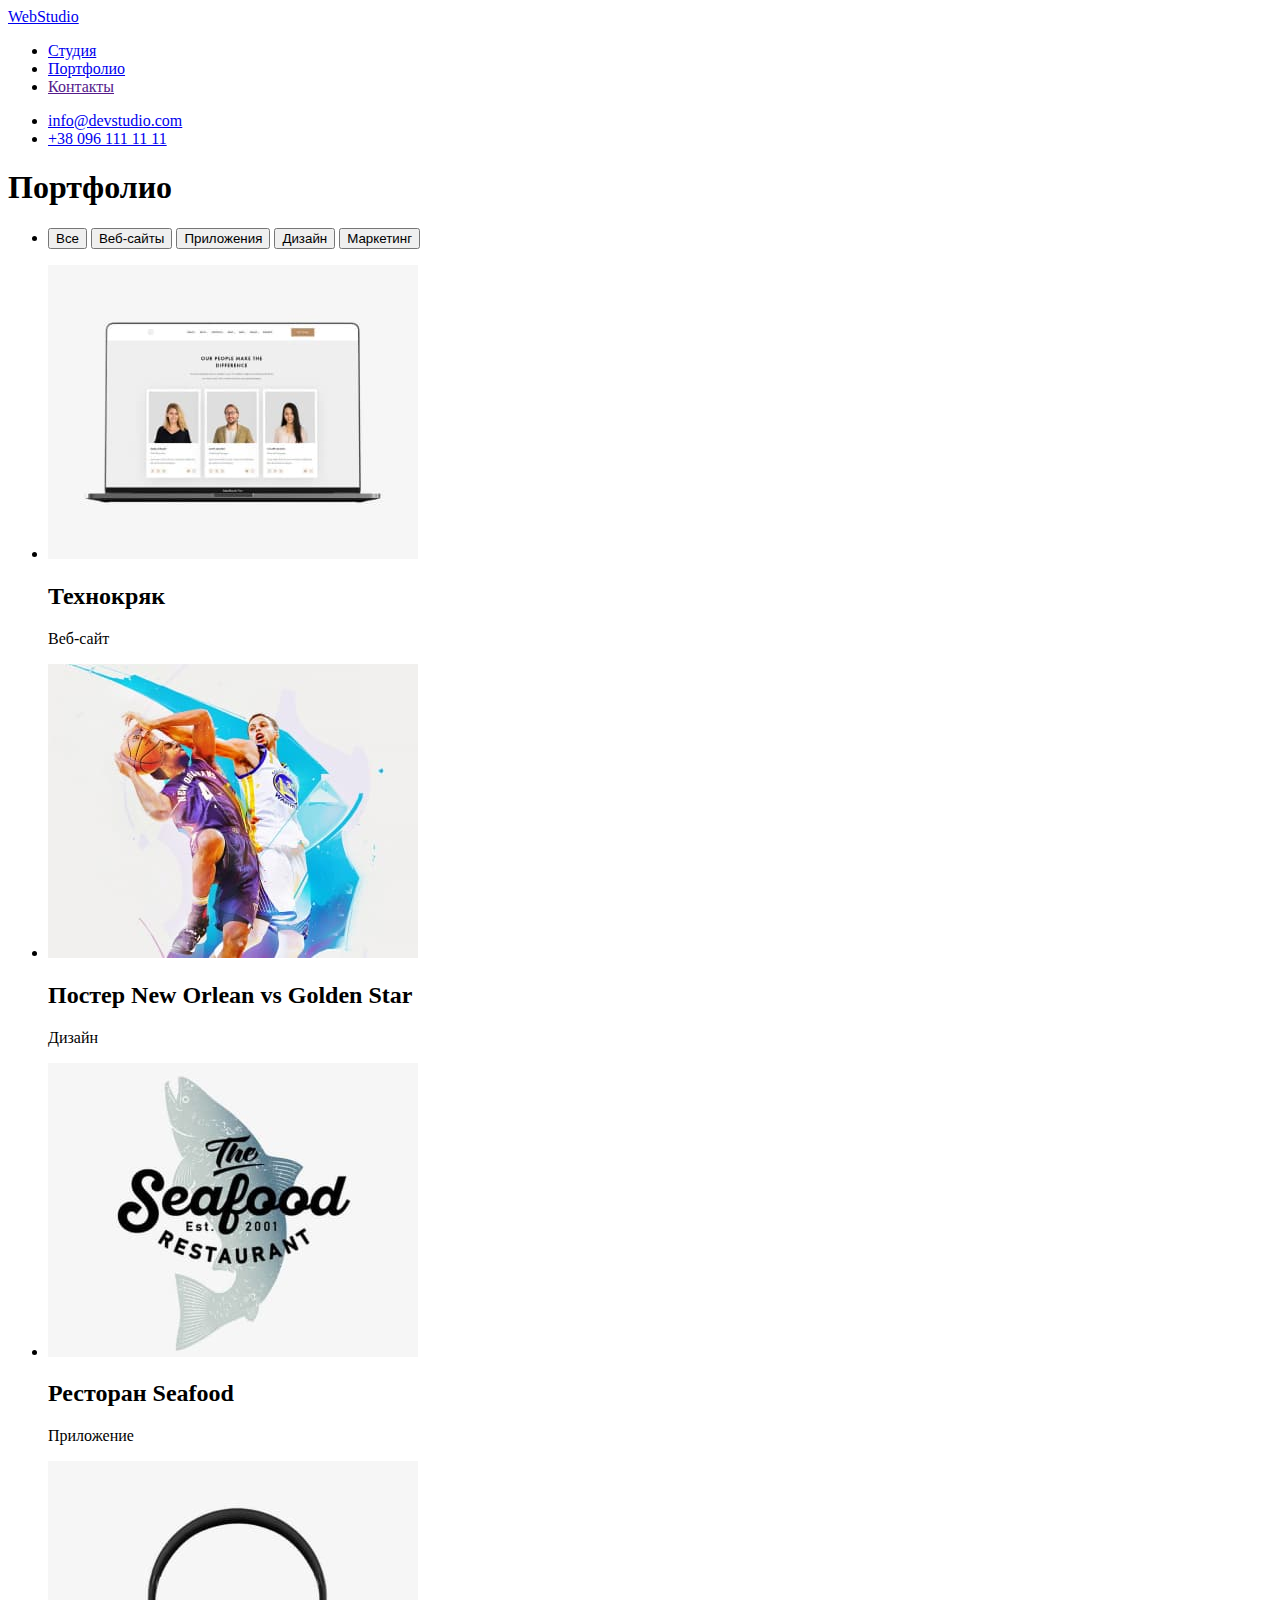
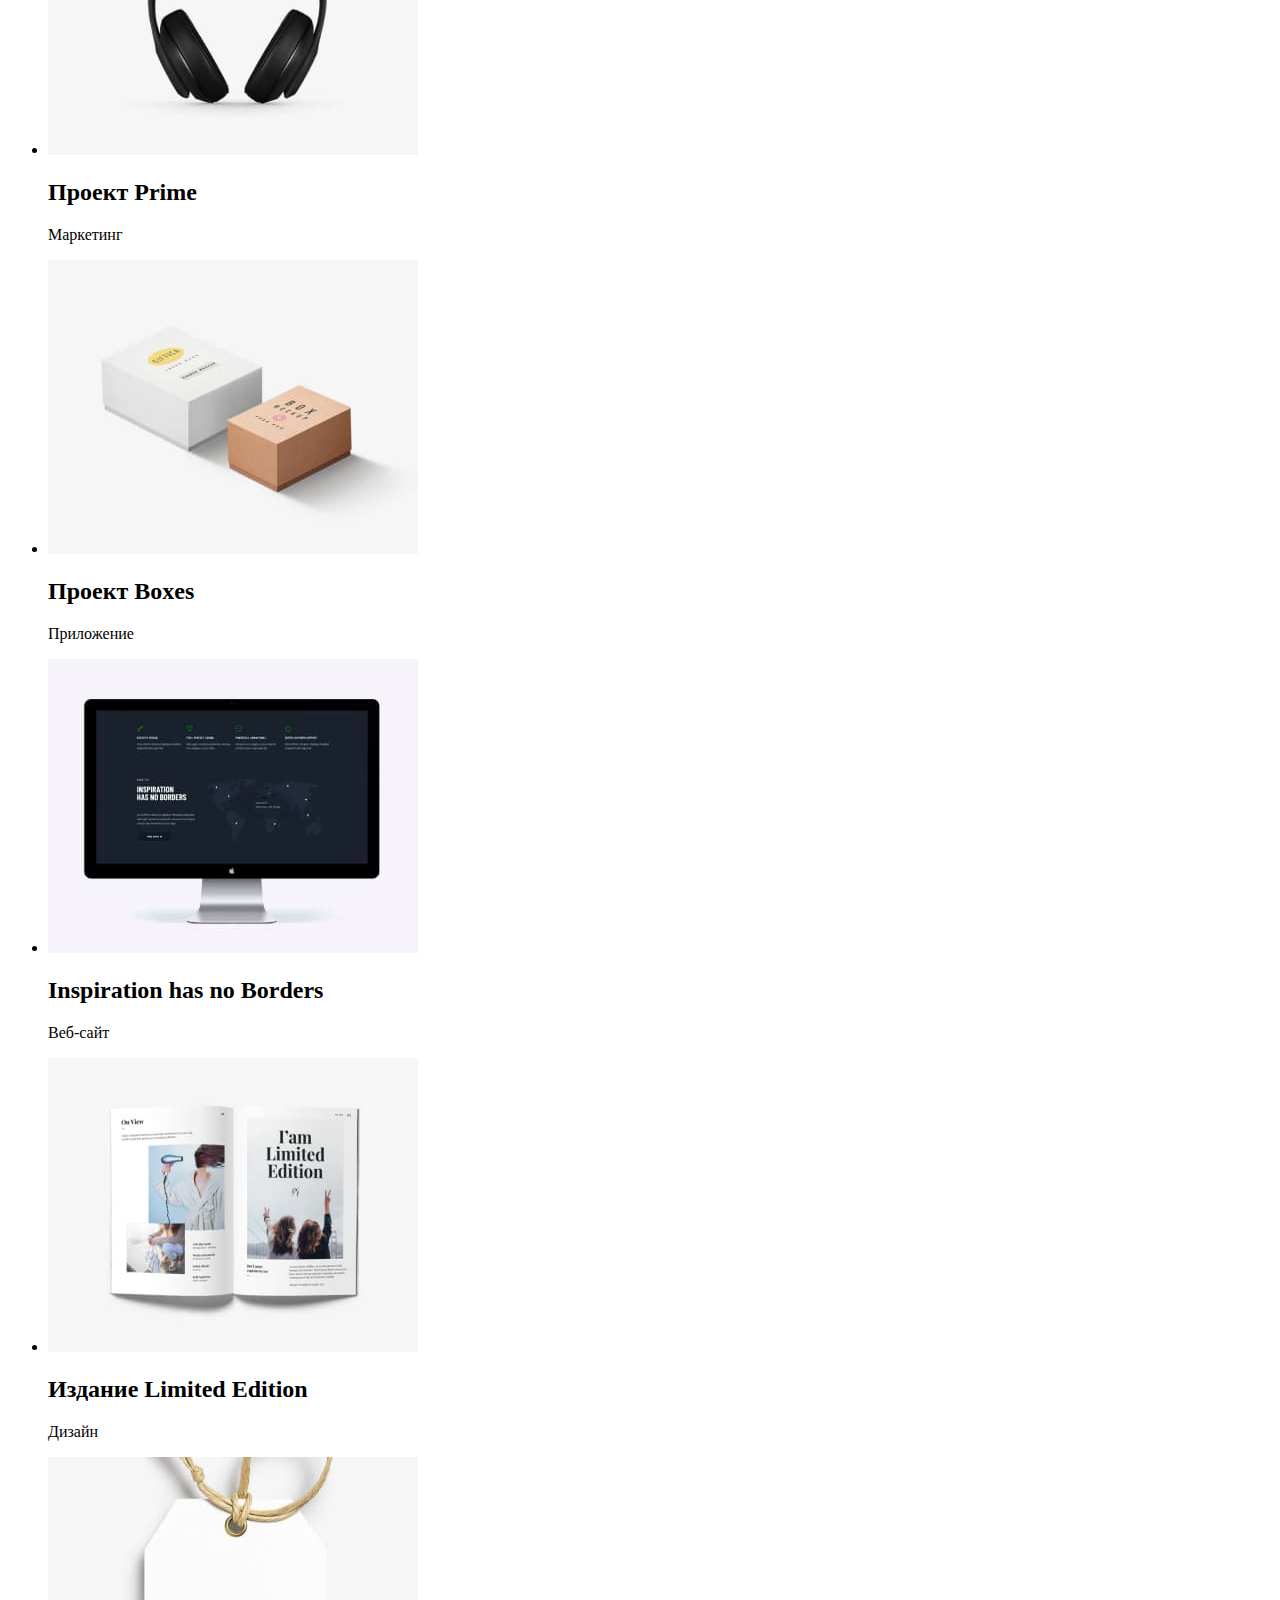
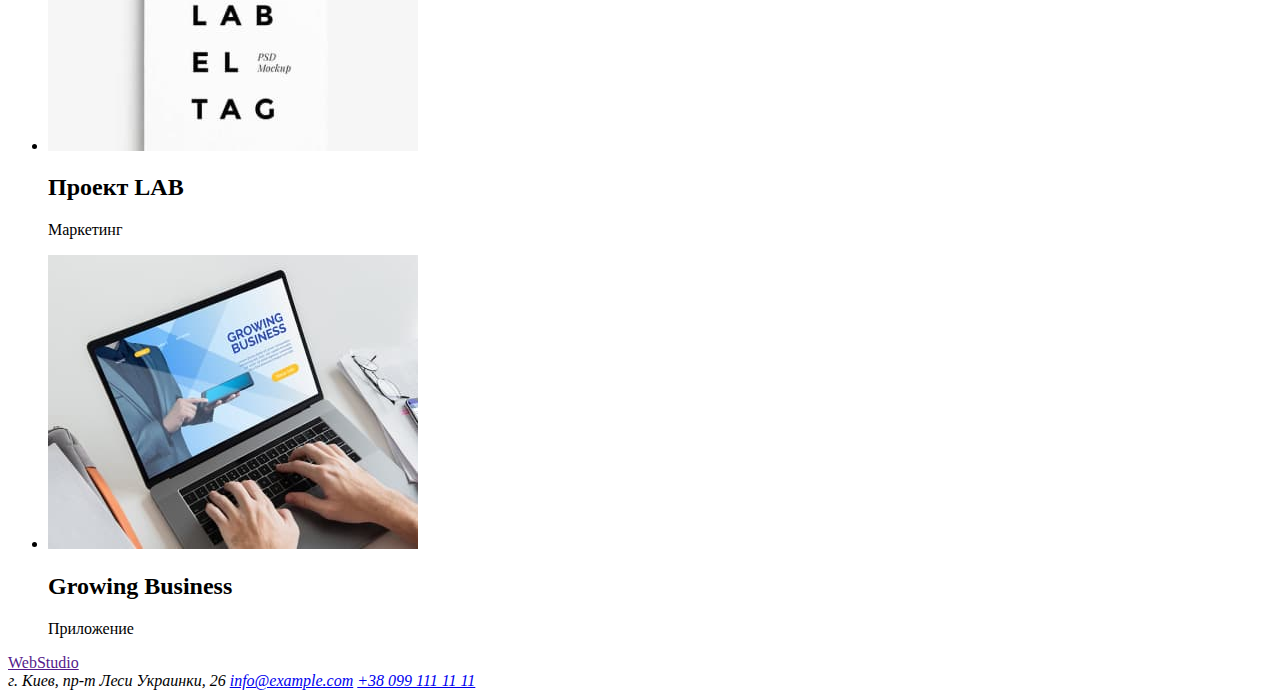
==== portfolio.html @ 80590d84 "create Potfolio Html, add images" ====
<!DOCTYPE html>
<html lang="en">
<head>
    <meta charset="UTF-8">
    <meta http-equiv="X-UA-Compatible" content="IE=edge">
    <meta name="viewport" content="width=device-width, initial-scale=1.0">
    <title>Портфолио</title>
    <link rel="stylesheet" href="./css/styles.css">
</head>
<body>
    <header>
        <a href="./index.html">WebStudio</a>
        <nav>
            <ul>
                <li>
                    <a href="./index.html">Студия</a>
                </li>
                <li>
                    <a href="./portfolio.html">Портфолио</a>
                </li>
                <li>
                    <a href="">Контакты</a>
                </li>
            </ul>
        </nav>

        <ul>
            <li>
                <a href="mailto:info@devstudio.com">info@devstudio.com</a>
            </li>
            <li>
                <a href="tel:+380961111111">+38 096 111 11 11</a>
            </li>
        </ul>
    </header>

    <main>
<section>
    <!-- Hidden title -->
    <h1>Портфолио</h1>
    <ul>
        <li>
            <button type="button">Все</button>
            <button type="button">Веб-сайты</button>
            <button type="button">Приложения</button>
            <button type="button">Дизайн</button>
            <button type="button">Маркетинг</button>
        </li>
    </ul>

    <ul>
        <li>
            <img src="./images/portf-1.jpg" alt="Картинка веб-сайта">
            <h2>Технокряк</h2>
            <p>Веб-сайт</p>
        </li>
        <li>
            <img src="./images/portf-2.jpg" alt="Пример постера">
            <h2>Постер New Orlean vs Golden Star</h2>
            <p>Дизайн</p>
        </li>
        <li>
            <img src="./images/portf-3.jpg" alt="Логотип ресторана">
            <h2>Ресторан Seafood</h2>
            <p>Приложение</p>
        </li>
        <li>
            <img src="./images/portf-4.jpg" alt="Изображение наушников">
           <h2>Проект Prime</h2>
            <p>Маркетинг</p>
        </li>
        <li>
            <img src="./images/portf-5.jpg" alt="Изображение коробочек">
            <h2>Проект Boxes</h2>
            <p>Приложение</p>
        </li>
        <li>
            <img src="./images/portf-6.jpg" alt="Илюстрация веб-сайта">
            <h2>Inspiration has no Borders</h2>
            <p>Веб-сайт</p>
        </li>
        <li>
            <img src="./images/portf-7.jpg" alt="Изображение журнала">
            <h2>Издание Limited Edition</h2>
            <p>Дизайн</p>
        </li>
        <li>
            <img src="./images/portf-8.jpg" alt="Изображение бирки">
           <h2>Проект LAB</h2>
            <p>Маркетинг</p>
        </li>
        <li>
            <img src="./images/portf-9.jpg" alt="Изибражение приложения на лептопе">
            <h2>Growing Business</h2>
            <p>Приложение</p>
        </li>
    </ul>
</section>

    </main>



    <footer>
        <a href="">WebStudio</a>
        <address>
            г. Киев, пр-т Леси Украинки, 26  
            <a href="mailto:info@example.com">info@example.com</a>
            <a href="tel:+380991111111">+38 099 111 11 11</a>
        </address>
    </footer>
    
</body>
</html>
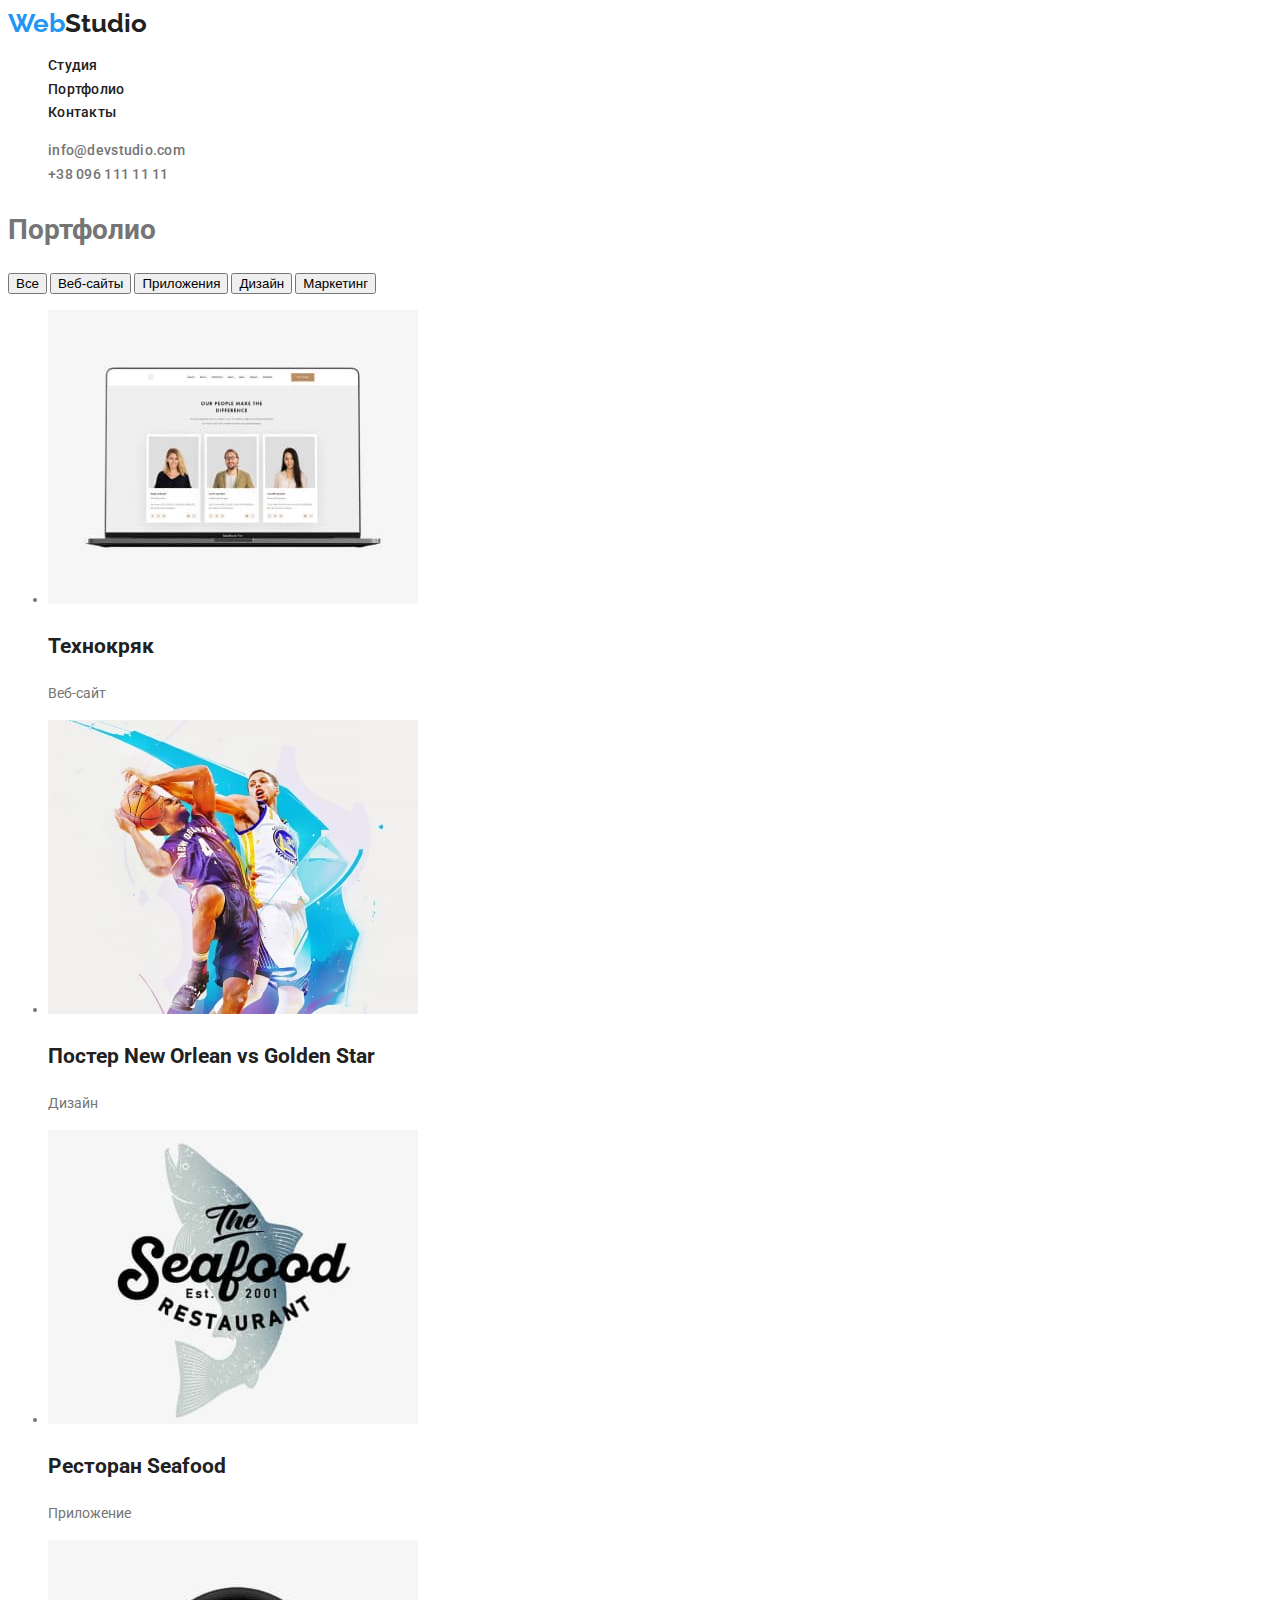
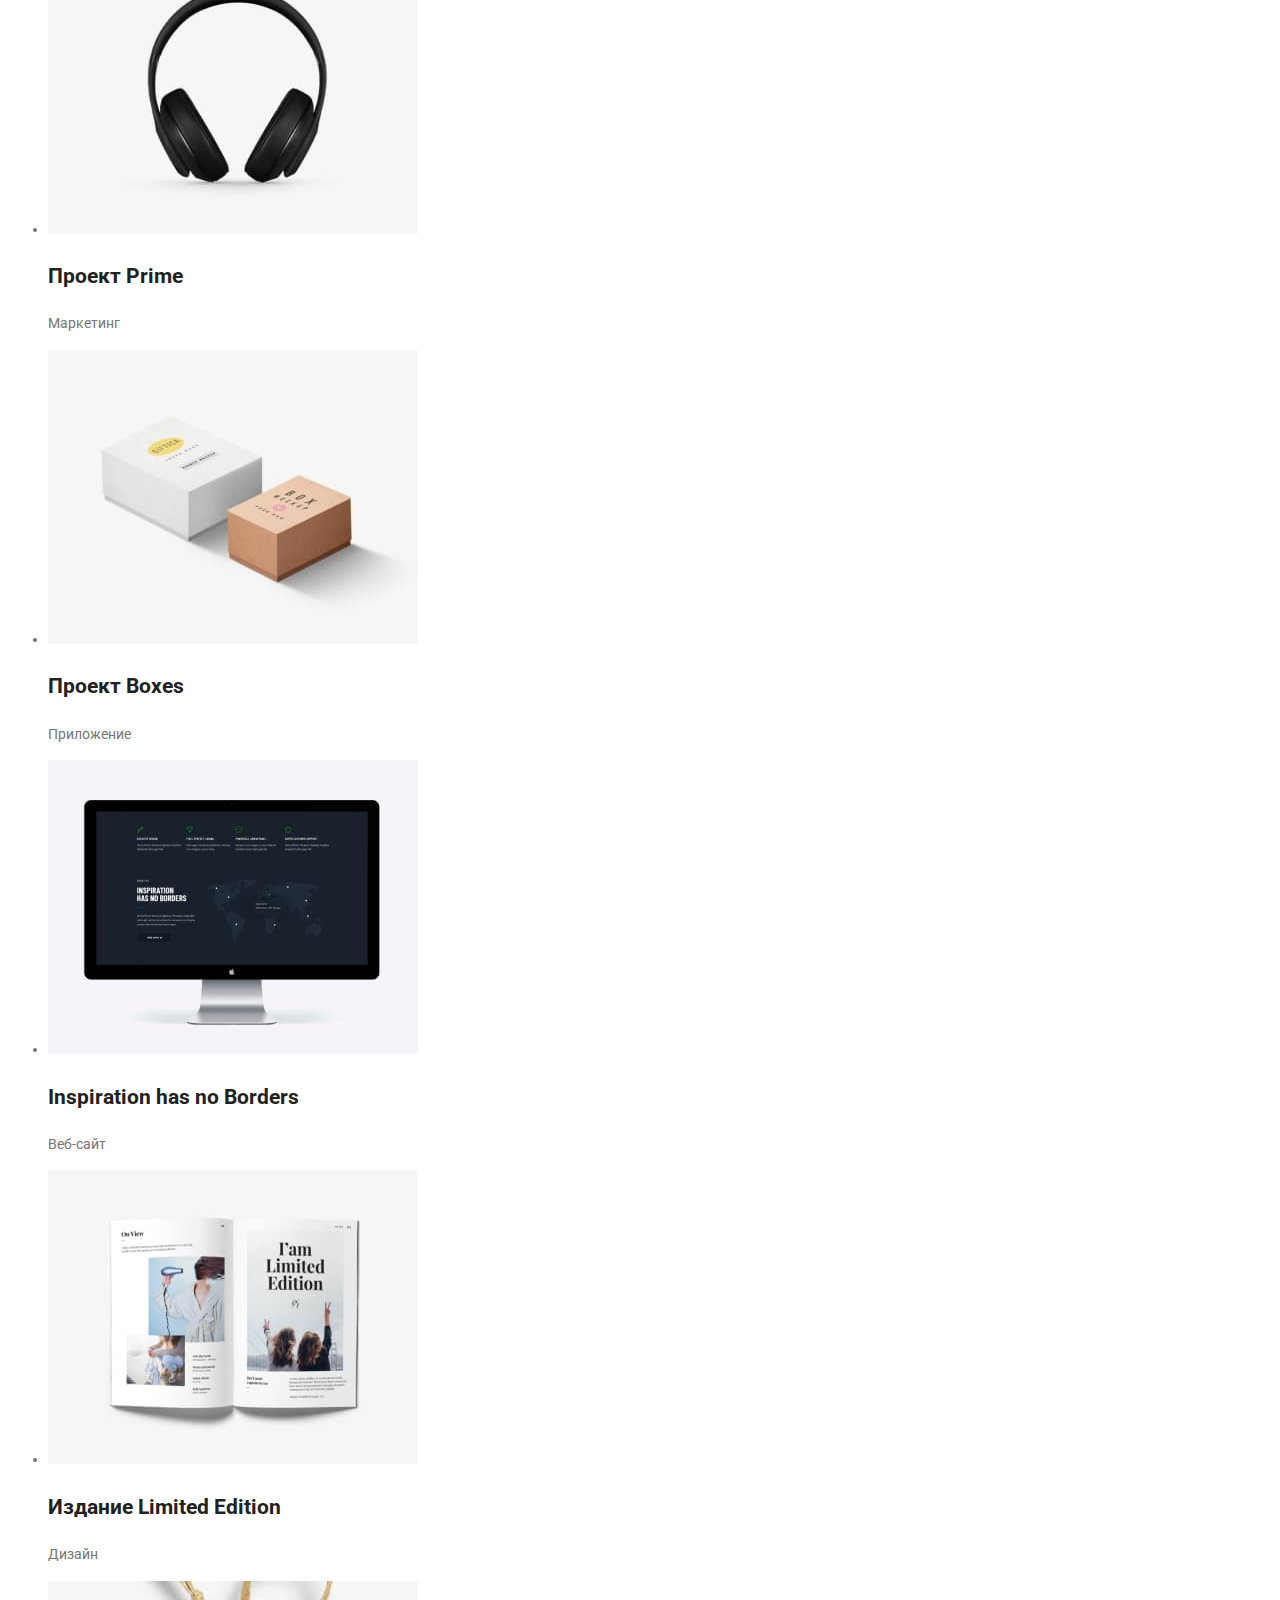
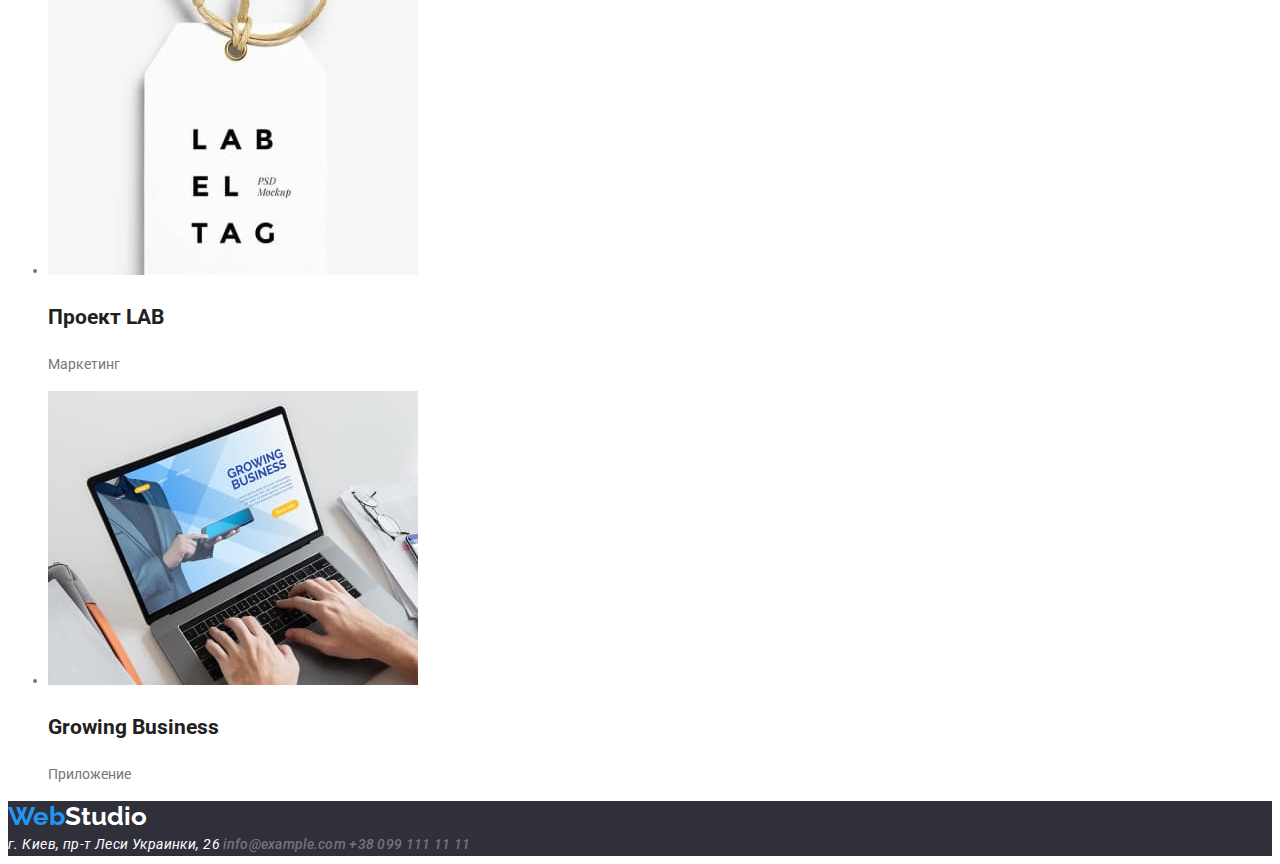
==== commit 3f65be7e: "Text-decorations" ====
--- a/portfolio.html
+++ b/portfolio.html
@@ -5,31 +5,32 @@
     <meta http-equiv="X-UA-Compatible" content="IE=edge">
     <meta name="viewport" content="width=device-width, initial-scale=1.0">
     <title>Портфолио</title>
+    <link href="https://fonts.googleapis.com/css2?family=Raleway:wght@700&family=Roboto:wght@400;500;700;900&display=swap" rel="stylesheet">
     <link rel="stylesheet" href="./css/styles.css">
 </head>
 <body>
     <header>
-        <a href="./index.html">WebStudio</a>
+        <a href="./index.html" class="logo"><span>Web</span>Studio</a>
         <nav>
-            <ul>
+            <ul class="list">
                 <li>
-                    <a href="./index.html">Студия</a>
+                    <a href="./index.html" class="site-nav">Студия</a>
                 </li>
                 <li>
-                    <a href="./portfolio.html">Портфолио</a>
+                    <a href="./portfolio.html" class="site-nav">Портфолио</a>
                 </li>
                 <li>
-                    <a href="">Контакты</a>
+                    <a href="" class="site-nav">Контакты</a>
                 </li>
             </ul>
         </nav>
 
-        <ul>
+        <ul class="list">
             <li>
-                <a href="mailto:info@devstudio.com">info@devstudio.com</a>
+                <a href="mailto:info@devstudio.com" class="mail">info@devstudio.com</a>
             </li>
             <li>
-                <a href="tel:+380961111111">+38 096 111 11 11</a>
+                <a href="tel:+380961111111" class="tel">+38 096 111 11 11</a>
             </li>
         </ul>
     </header>
@@ -38,59 +39,58 @@
 <section>
     <!-- Hidden title -->
     <h1>Портфолио</h1>
-    <ul>
-        <li>
-            <button type="button">Все</button>
-            <button type="button">Веб-сайты</button>
-            <button type="button">Приложения</button>
-            <button type="button">Дизайн</button>
-            <button type="button">Маркетинг</button>
-        </li>
-    </ul>
+    
+    <button type="button">Все</button>
+    <button type="button">Веб-сайты</button>
+    <button type="button">Приложения</button>
+    <button type="button">Дизайн</button>
+    <button type="button">Маркетинг</button>
+        
+    
 
     <ul>
         <li>
-            <img src="./images/portf-1.jpg" alt="Картинка веб-сайта">
+            <img src="./images/portf-1.jpg" alt="Картинка веб-сайта" width="370">
             <h2>Технокряк</h2>
             <p>Веб-сайт</p>
         </li>
         <li>
-            <img src="./images/portf-2.jpg" alt="Пример постера">
+            <img src="./images/portf-2.jpg" alt="Пример постера" width="370">
             <h2>Постер New Orlean vs Golden Star</h2>
             <p>Дизайн</p>
         </li>
         <li>
-            <img src="./images/portf-3.jpg" alt="Логотип ресторана">
+            <img src="./images/portf-3.jpg" alt="Логотип ресторана" width="370">
             <h2>Ресторан Seafood</h2>
             <p>Приложение</p>
         </li>
         <li>
-            <img src="./images/portf-4.jpg" alt="Изображение наушников">
+            <img src="./images/portf-4.jpg" alt="Изображение наушников" width="370">
            <h2>Проект Prime</h2>
             <p>Маркетинг</p>
         </li>
         <li>
-            <img src="./images/portf-5.jpg" alt="Изображение коробочек">
+            <img src="./images/portf-5.jpg" alt="Изображение коробочек" width="370">
             <h2>Проект Boxes</h2>
             <p>Приложение</p>
         </li>
         <li>
-            <img src="./images/portf-6.jpg" alt="Илюстрация веб-сайта">
+            <img src="./images/portf-6.jpg" alt="Илюстрация веб-сайта" width="370">
             <h2>Inspiration has no Borders</h2>
             <p>Веб-сайт</p>
         </li>
         <li>
-            <img src="./images/portf-7.jpg" alt="Изображение журнала">
+            <img src="./images/portf-7.jpg" alt="Изображение журнала" width="370">
             <h2>Издание Limited Edition</h2>
             <p>Дизайн</p>
         </li>
         <li>
-            <img src="./images/portf-8.jpg" alt="Изображение бирки">
+            <img src="./images/portf-8.jpg" alt="Изображение бирки" width="370">
            <h2>Проект LAB</h2>
             <p>Маркетинг</p>
         </li>
         <li>
-            <img src="./images/portf-9.jpg" alt="Изибражение приложения на лептопе">
+            <img src="./images/portf-9.jpg" alt="Изибражение приложения на лептопе" width="370">
             <h2>Growing Business</h2>
             <p>Приложение</p>
         </li>
@@ -102,11 +102,11 @@
 
 
     <footer>
-        <a href="">WebStudio</a>
+        <a href="" class="logo"><span>Web</span>Studio</a>
         <address>
             г. Киев, пр-т Леси Украинки, 26  
-            <a href="mailto:info@example.com">info@example.com</a>
-            <a href="tel:+380991111111">+38 099 111 11 11</a>
+            <a href="mailto:info@example.com" class="mail">info@example.com</a>
+            <a href="tel:+380991111111" class="tel">+38 099 111 11 11</a>
         </address>
     </footer>
     
--- a/css/styles.css
+++ b/css/styles.css
@@ -0,0 +1,129 @@
+
+
+/* palette */
+
+:root{
+    --main-white-color: #FFFFFF;
+    --main-text-color: #757575;
+    --main-title-color: #212121;
+    --main-accent-color: #2196F3;
+}
+
+body{
+    background-color: var(--main-white-color);
+    color: var(--main-text-color);
+    font-family:'Roboto',sans-serif; 
+    font-weight: 400;
+    font-size: 14px;
+    line-height: 1.7;
+    
+    
+}
+h2,h3,h4{
+    color: var(--main-title-color);
+}
+
+
+
+.logo{
+    font-weight: 700;
+    font-size: 26px;
+    line-height: 1.2;
+    color: var(--main-title-color);
+    text-decoration: none;
+    font-family: 'Raleway', sans-serif;
+}
+.logo > span{
+    color: var(--main-accent-color);
+}
+
+.list, .features-list{
+    list-style: none;
+}
+.site-nav, .mail, .tel{
+    text-decoration: none;
+    line-height: 1.1;
+    letter-spacing: 0.02em;
+    font-weight: 500;
+}
+.site-nav{
+    color: var(--main-title-color);    
+}
+.mail, .tel{
+    color: var(--main-text-color);
+}
+
+.site-nav:hover, header .mail:hover, header .tel:hover{
+color: var(--main-accent-color);
+}
+.hero-title{
+    font-weight: 900;
+    font-size: 44px;
+    line-height: 1.4;
+    text-align: center;
+    letter-spacing: 0.06em;
+    text-transform: uppercase;
+    color: var(--main-white-color);
+}
+.button{
+    background-color: var(--main-accent-color);
+    color: var(--main-white-color);
+    font-family: 'Roboto';
+    font-weight: 700;
+    font-size: 16px;
+    line-height: 1.9;
+    text-align: center;
+    letter-spacing: 0.06em;
+}
+.hero{
+    background-color: #2F303A;
+}
+.features-list h3{
+    font-weight: 700;
+    line-height: 1.1;
+    letter-spacing: 0.03em;
+    text-transform: uppercase;
+}
+.features-list p{
+font-weight: 400;
+line-height: 1.7;
+letter-spacing: 0.03em;
+}
+
+.produts > h2, .team > h2{
+    font-weight: 700;
+    font-size: 36px;
+    line-height: 1.2;
+    text-align: center;
+    letter-spacing: 0.03em;
+}
+.team h3{
+    font-weight: 500;
+    font-size: 16px;
+    line-height: 1.2;
+    letter-spacing: 0.03em;
+}
+.team p{
+    font-weight: 400;
+    font-size: 16px;
+    line-height: 1.2;
+    letter-spacing: 0.03em;
+}
+footer{
+    background-color: #2F303A;
+}
+footer .logo{
+    color: var(--main-white-color);
+}
+address{
+    font-weight: 400;
+    line-height: 1.7;
+    letter-spacing: 0.03em;
+    color: var(--main-white-color);
+}
+address a{
+    font-weight: 400;
+    line-height: 1.7;
+    letter-spacing: 0.03em;
+    color: rgba(255, 255, 255, 0.6);
+}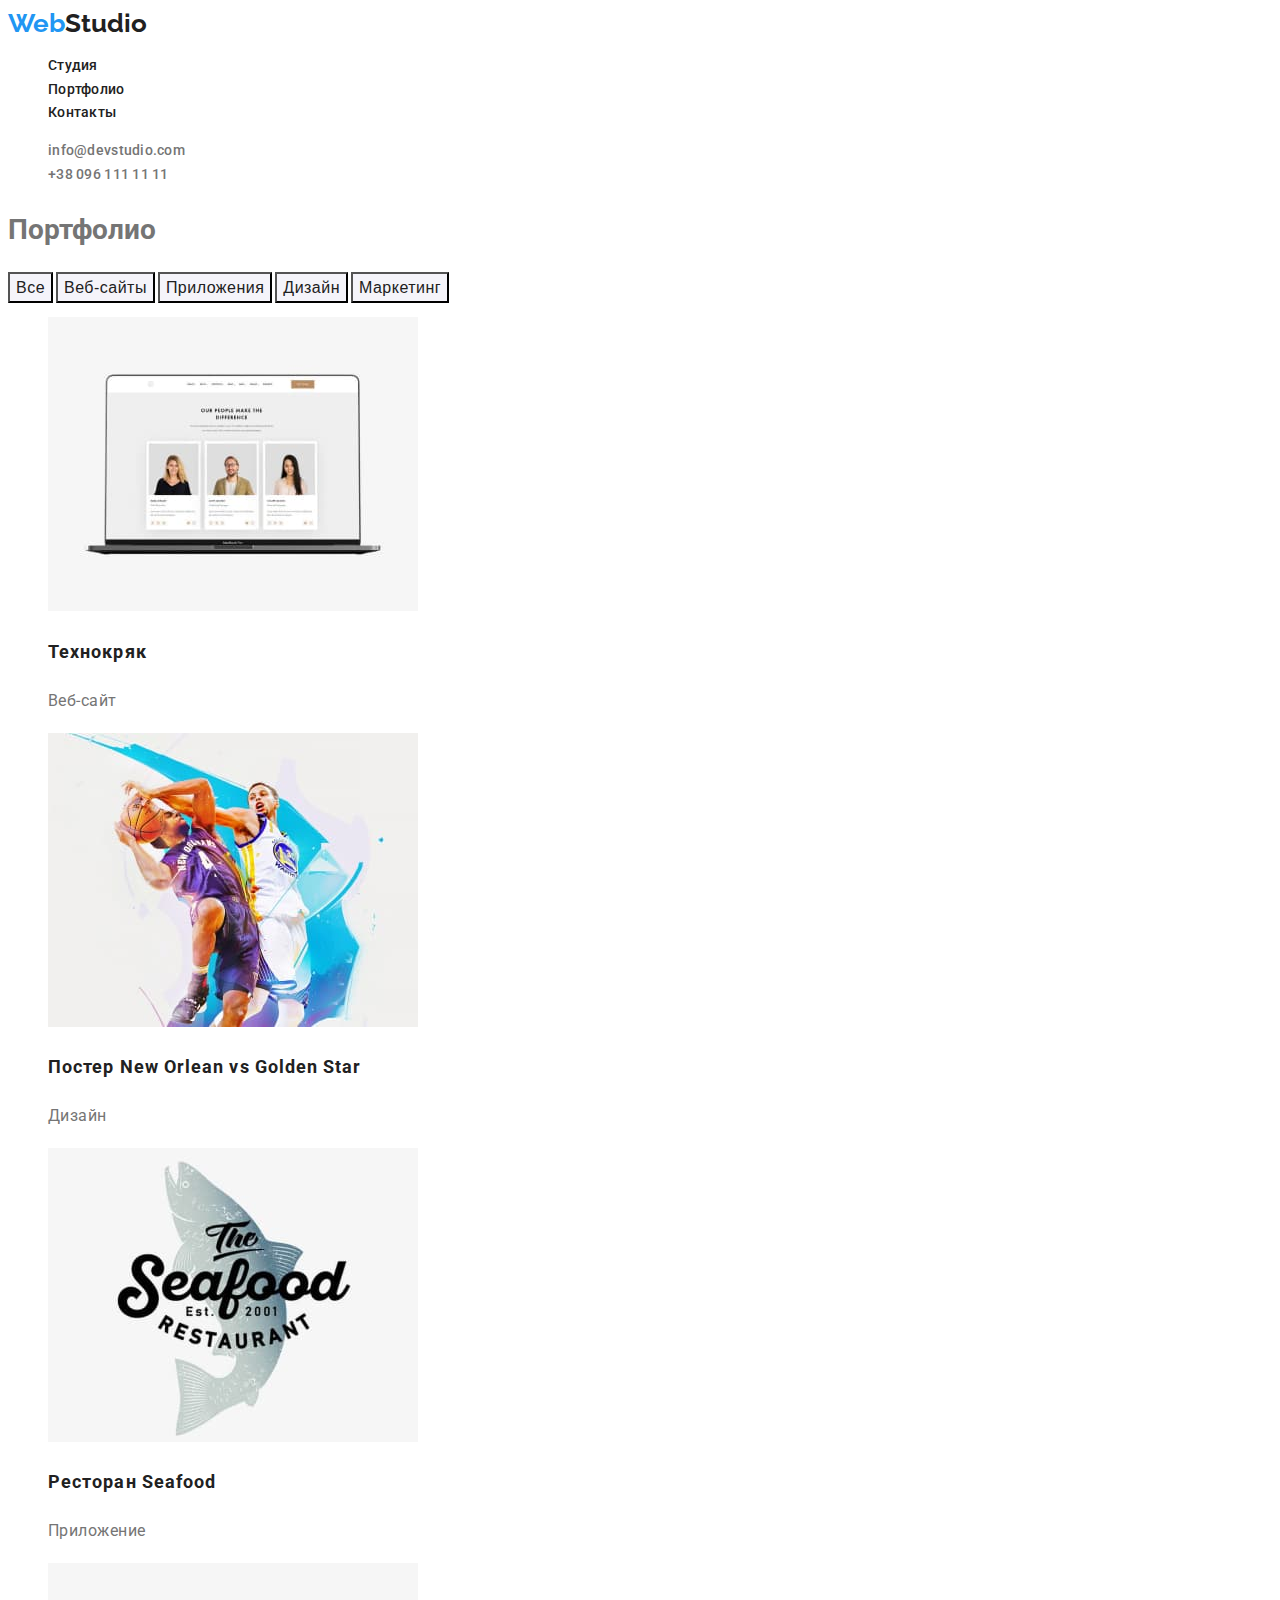
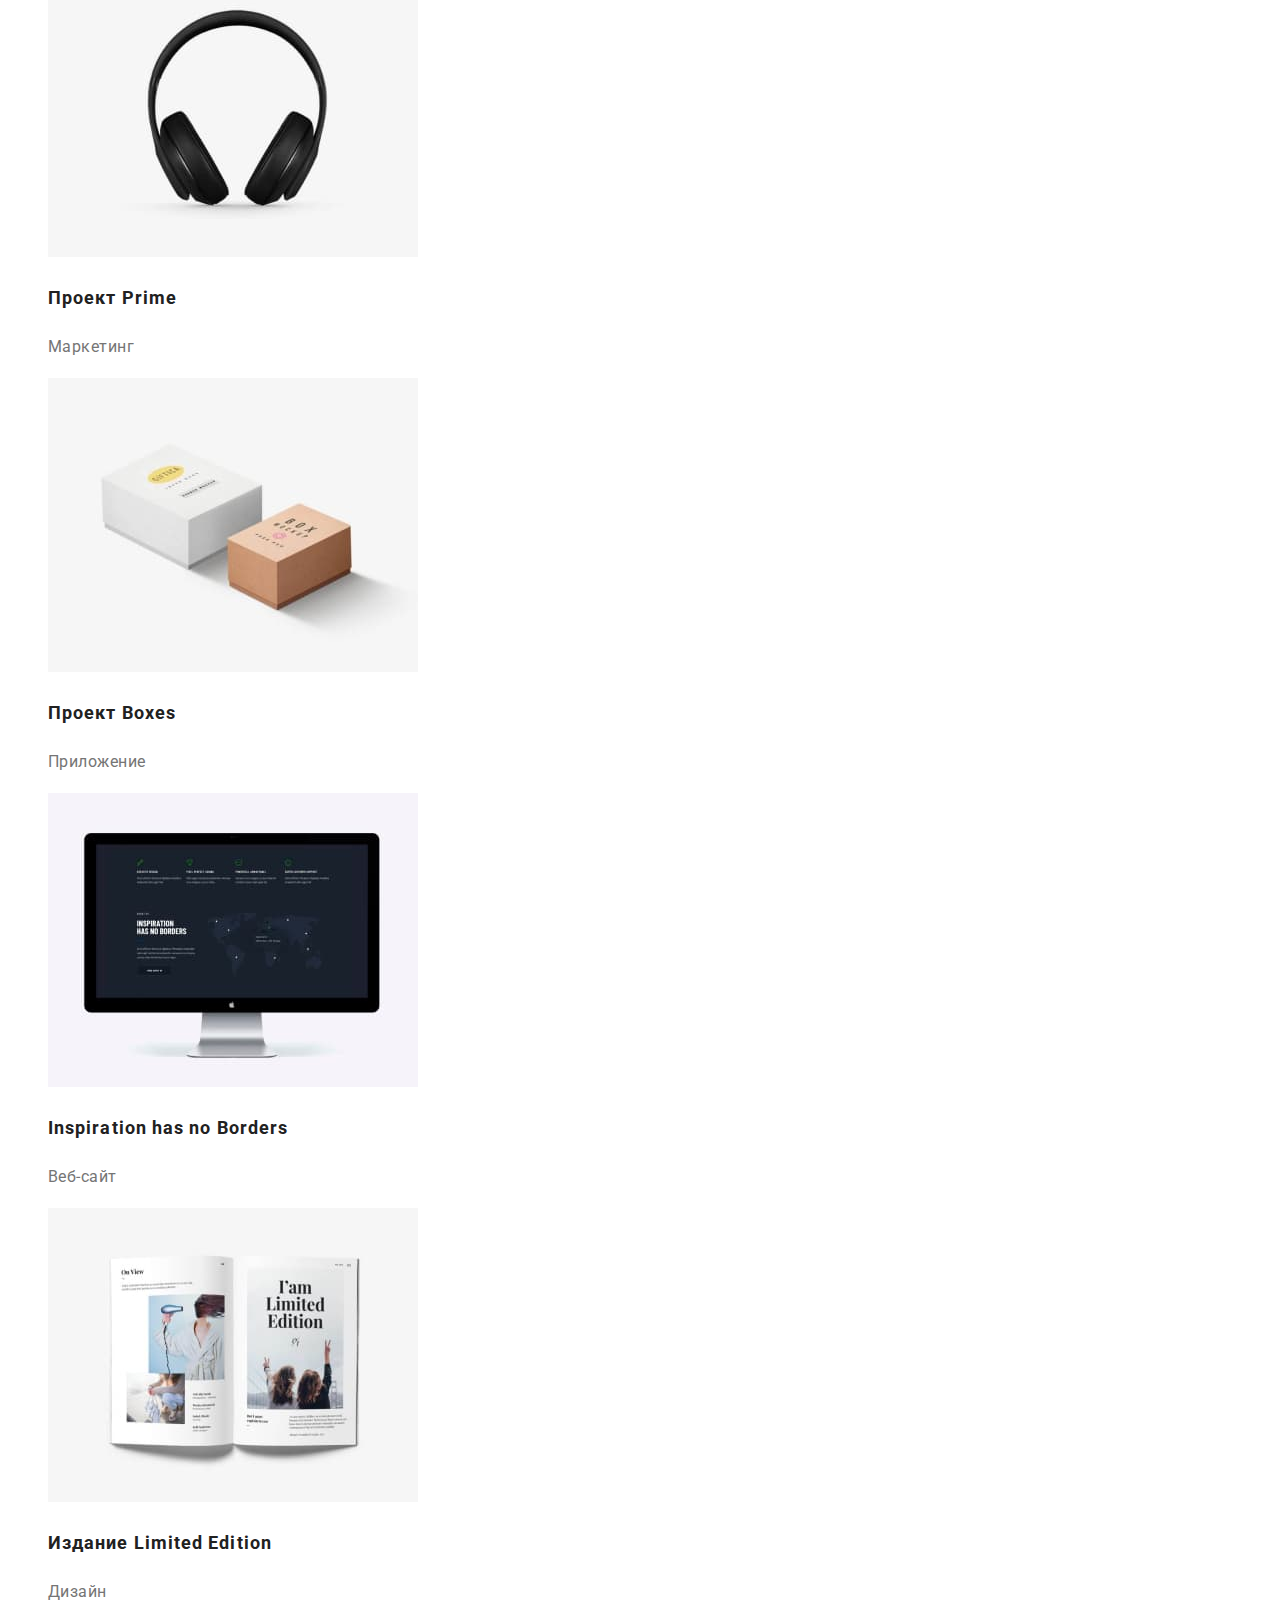
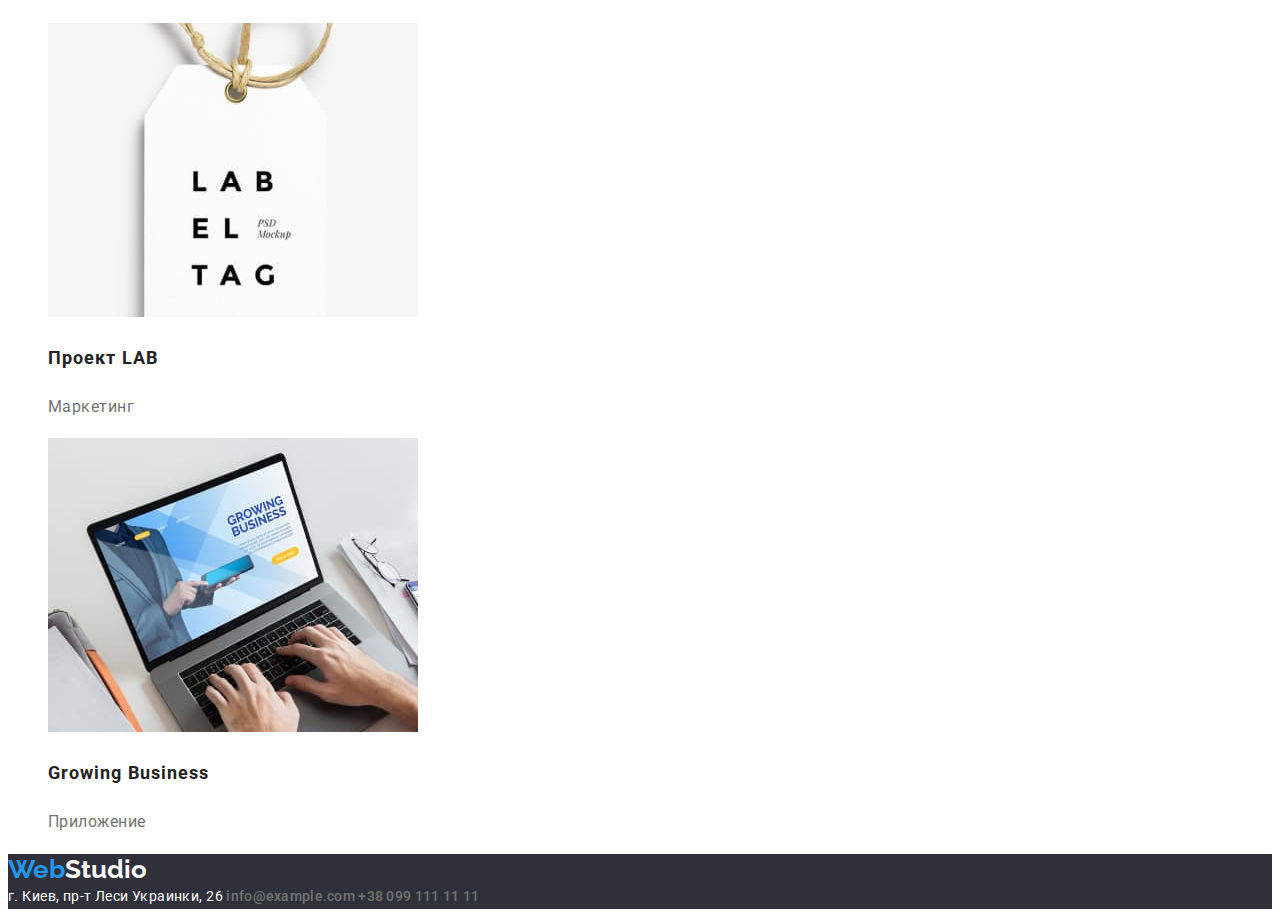
==== commit 83b3cc53: "add portfolio text-styles" ====
--- a/portfolio.html
+++ b/portfolio.html
@@ -40,15 +40,15 @@
     <!-- Hidden title -->
     <h1>Портфолио</h1>
     
-    <button type="button">Все</button>
-    <button type="button">Веб-сайты</button>
-    <button type="button">Приложения</button>
-    <button type="button">Дизайн</button>
-    <button type="button">Маркетинг</button>
+    <button type="button" class="portfolio-button">Все</button>
+    <button type="button" class="portfolio-button">Веб-сайты</button>
+    <button type="button" class="portfolio-button">Приложения</button>
+    <button type="button" class="portfolio-button">Дизайн</button>
+    <button type="button" class="portfolio-button">Маркетинг</button>
         
     
 
-    <ul>
+    <ul class="portfolio-list">
         <li>
             <img src="./images/portf-1.jpg" alt="Картинка веб-сайта" width="370">
             <h2>Технокряк</h2>
--- a/css/styles.css
+++ b/css/styles.css
@@ -37,7 +37,7 @@
     color: var(--main-accent-color);
 }
 
-.list, .features-list{
+.list, .features-list, .portfolio-list{
     list-style: none;
 }
 .site-nav, .mail, .tel{
@@ -53,7 +53,8 @@
     color: var(--main-text-color);
 }
 
-.site-nav:hover, header .mail:hover, header .tel:hover{
+.site-nav:hover, header .mail:hover, header .tel:hover, 
+.site-nav:focus, header .mail:focus, header .tel:focus{
 color: var(--main-accent-color);
 }
 .hero-title{
@@ -120,10 +121,42 @@
     line-height: 1.7;
     letter-spacing: 0.03em;
     color: var(--main-white-color);
+    font-style: normal;
 }
 address a{
     font-weight: 400;
     line-height: 1.7;
     letter-spacing: 0.03em;
     color: rgba(255, 255, 255, 0.6);
+}
+
+/* porfolio */
+
+.portfolio-button{
+    color: var(--main-title-color);
+    font-weight: 500;
+    font-size: 16px;
+    line-height: 1.6;
+    text-align: center;
+    letter-spacing: 0.03em;
+    background-color: #F5F4FA;
+}
+.portfolio-button:hover, .portfolio-button:focus{
+    background-color: var(--main-accent-color);
+    color: var(--main-white-color);
+}
+
+.portfolio-list h2{
+    font-weight: 700;
+    font-size: 18px; 
+    line-height: 2;
+    letter-spacing: 0.06em;
+
+}
+.portfolio-list p{
+    font-weight: 400;
+    font-size: 16px;
+    letter-spacing: 0.03em;
+    line-height: 1.9;
+
 }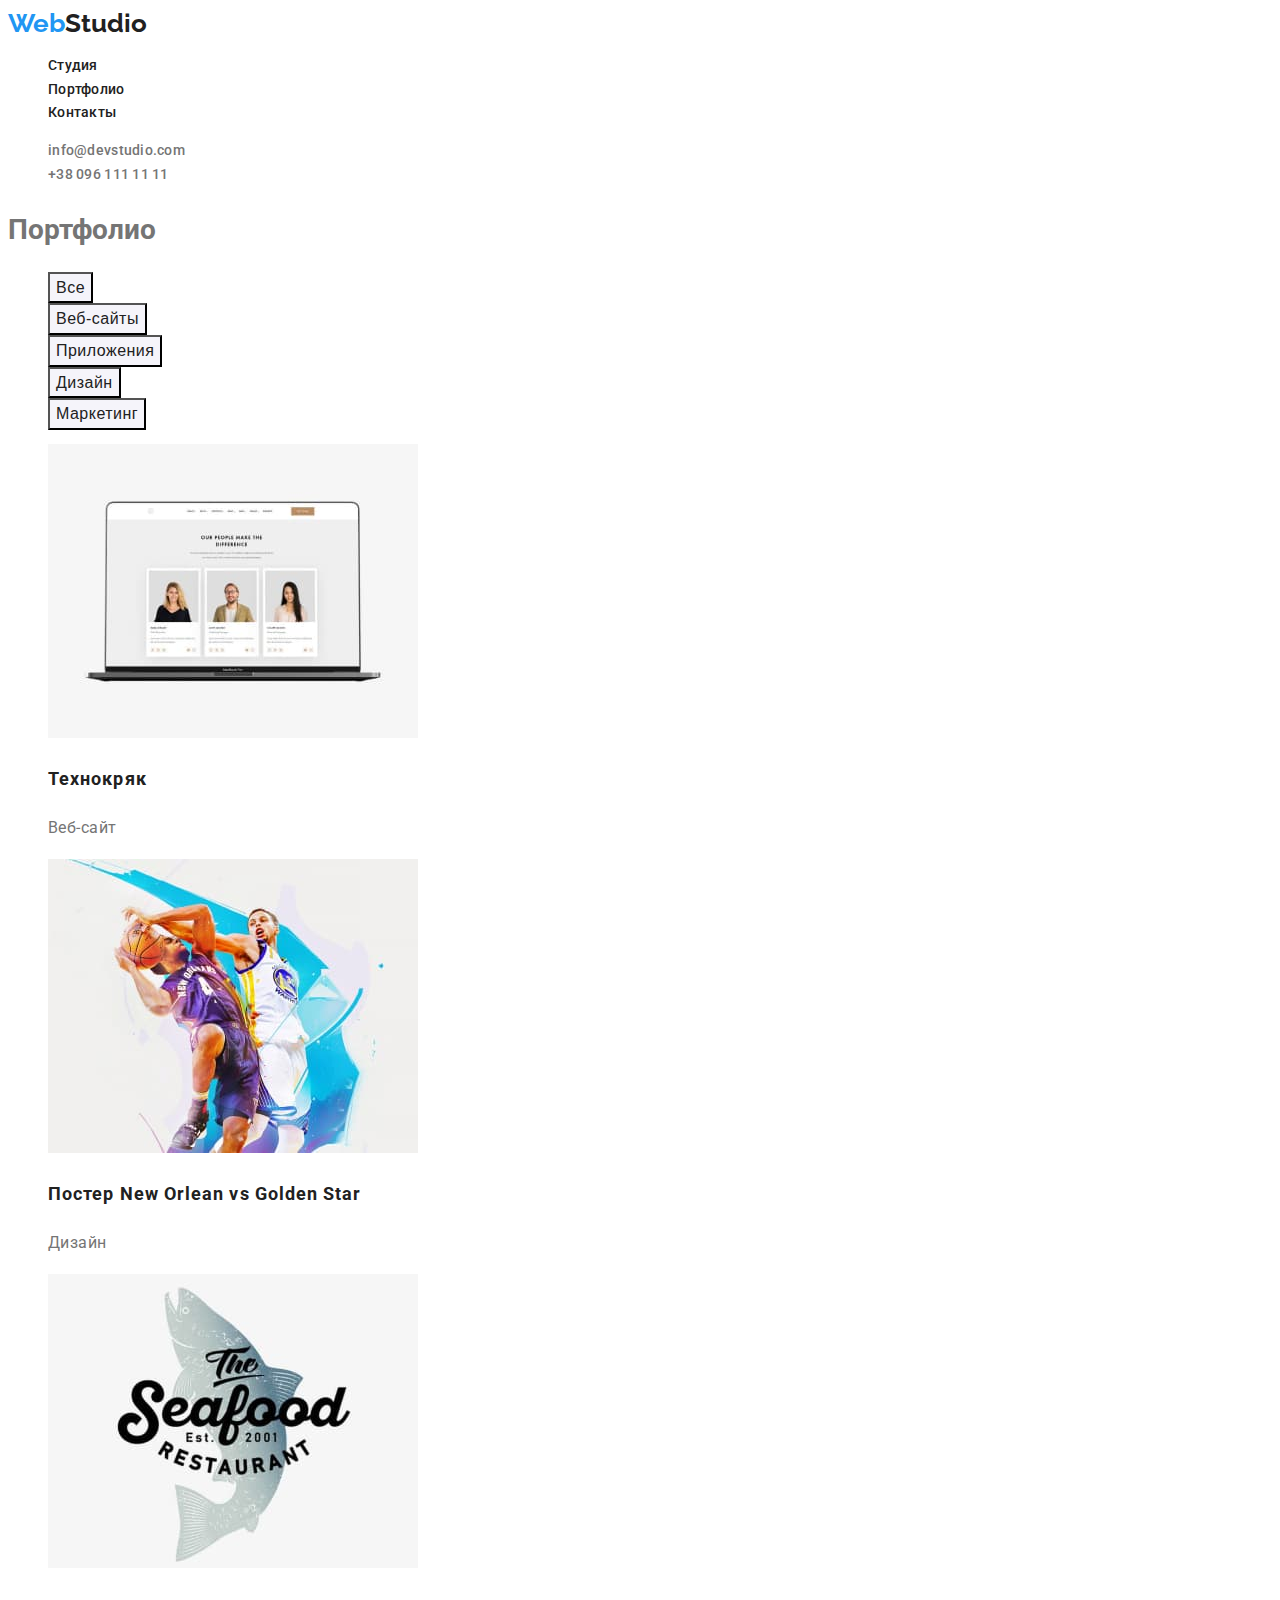
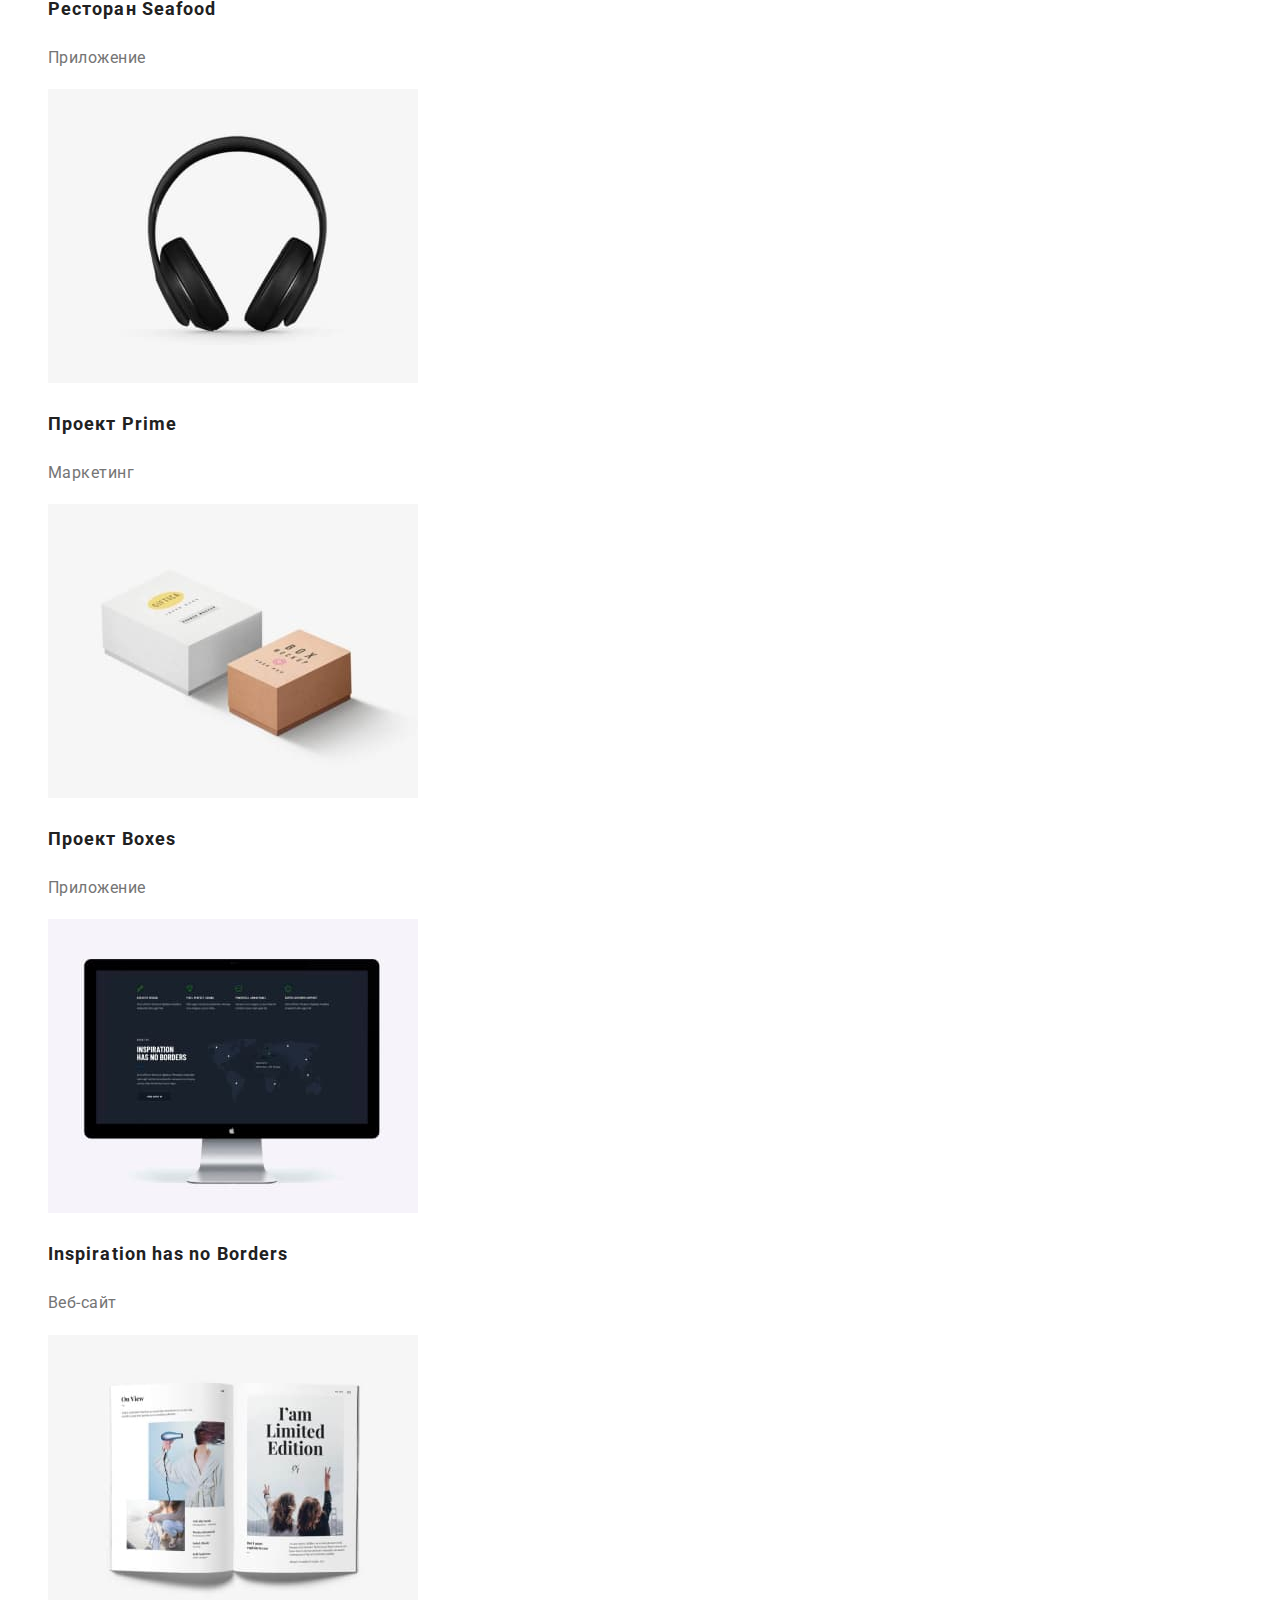
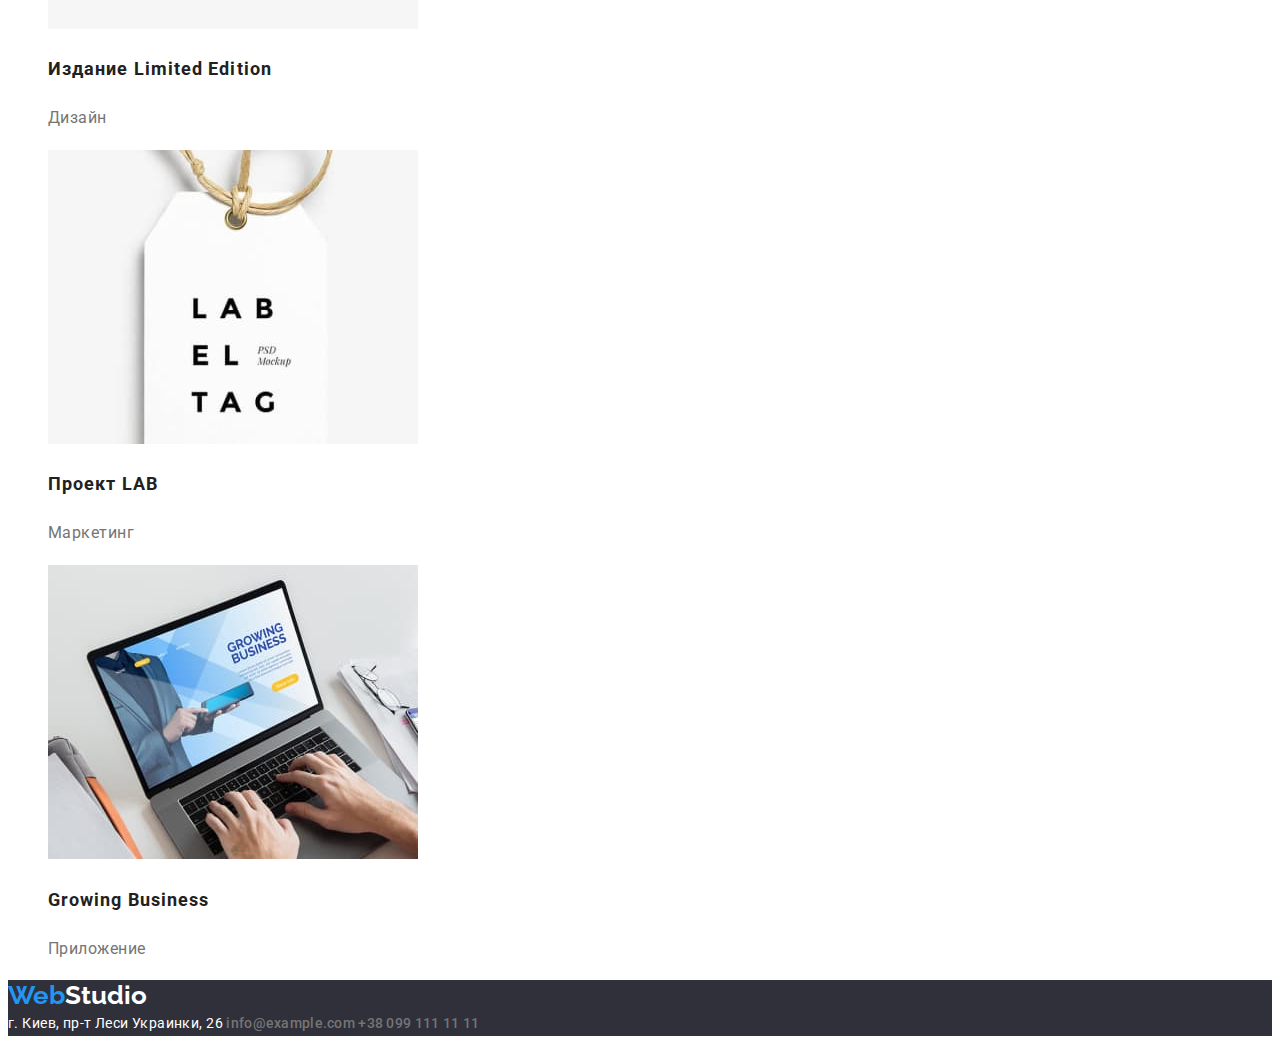
==== commit bd9898d3: "some corrections" ====
--- a/portfolio.html
+++ b/portfolio.html
@@ -40,14 +40,24 @@
     <!-- Hidden title -->
     <h1>Портфолио</h1>
     
-    <button type="button" class="portfolio-button">Все</button>
-    <button type="button" class="portfolio-button">Веб-сайты</button>
-    <button type="button" class="portfolio-button">Приложения</button>
-    <button type="button" class="portfolio-button">Дизайн</button>
-    <button type="button" class="portfolio-button">Маркетинг</button>
-        
+    <ul class="button-list">
+        <li>
+            <button type="button" class="portfolio-button">Все</button>
+        </li>
+        <li>
+            <button type="button" class="portfolio-button">Веб-сайты</button>
+        </li>
+        <li>
+            <button type="button" class="portfolio-button">Приложения</button>
+        </li>
+        <li>
+            <button type="button" class="portfolio-button">Дизайн</button>
+        </li>
+        <li>
+            <button type="button" class="portfolio-button">Маркетинг</button>
+        </li>
+    </ul>
     
-
     <ul class="portfolio-list">
         <li>
             <img src="./images/portf-1.jpg" alt="Картинка веб-сайта" width="370">
--- a/css/styles.css
+++ b/css/styles.css
@@ -37,7 +37,7 @@
     color: var(--main-accent-color);
 }
 
-.list, .features-list, .portfolio-list{
+.list, .features-list, .portfolio-list, .button-list{
     list-style: none;
 }
 .site-nav, .mail, .tel{
@@ -53,8 +53,8 @@
     color: var(--main-text-color);
 }
 
-.site-nav:hover, header .mail:hover, header .tel:hover, 
-.site-nav:focus, header .mail:focus, header .tel:focus{
+.site-nav:hover, .mail:hover,.tel:hover, 
+.site-nav:focus, .mail:focus,.tel:focus{
 color: var(--main-accent-color);
 }
 .hero-title{
@@ -66,7 +66,7 @@
     text-transform: uppercase;
     color: var(--main-white-color);
 }
-.button{
+.hero-button{
     background-color: var(--main-accent-color);
     color: var(--main-white-color);
     font-family: 'Roboto';
@@ -75,6 +75,7 @@
     line-height: 1.9;
     text-align: center;
     letter-spacing: 0.06em;
+    cursor: pointer;
 }
 .hero{
     background-color: #2F303A;
@@ -86,7 +87,7 @@
     text-transform: uppercase;
 }
 .features-list p{
-font-weight: 400;
+
 line-height: 1.7;
 letter-spacing: 0.03em;
 }
@@ -140,6 +141,7 @@
     text-align: center;
     letter-spacing: 0.03em;
     background-color: #F5F4FA;
+    cursor: pointer;
 }
 .portfolio-button:hover, .portfolio-button:focus{
     background-color: var(--main-accent-color);
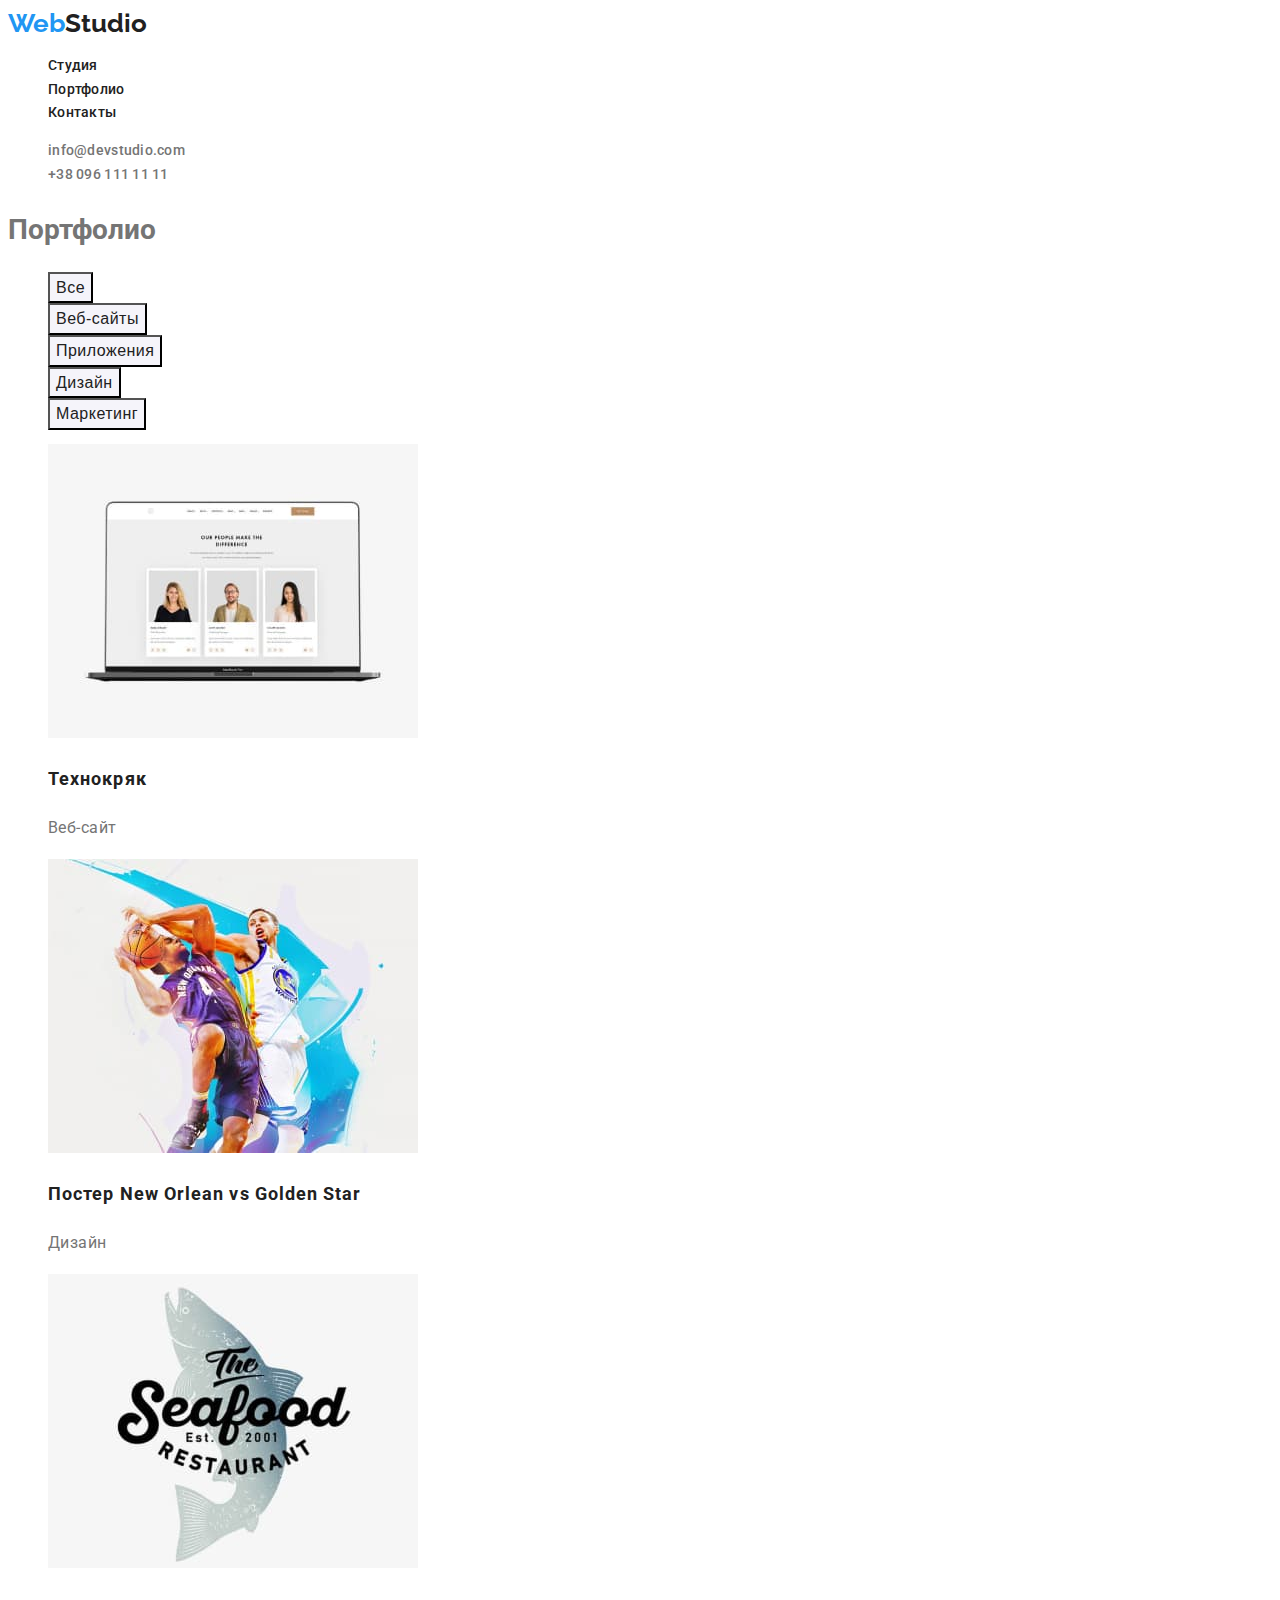
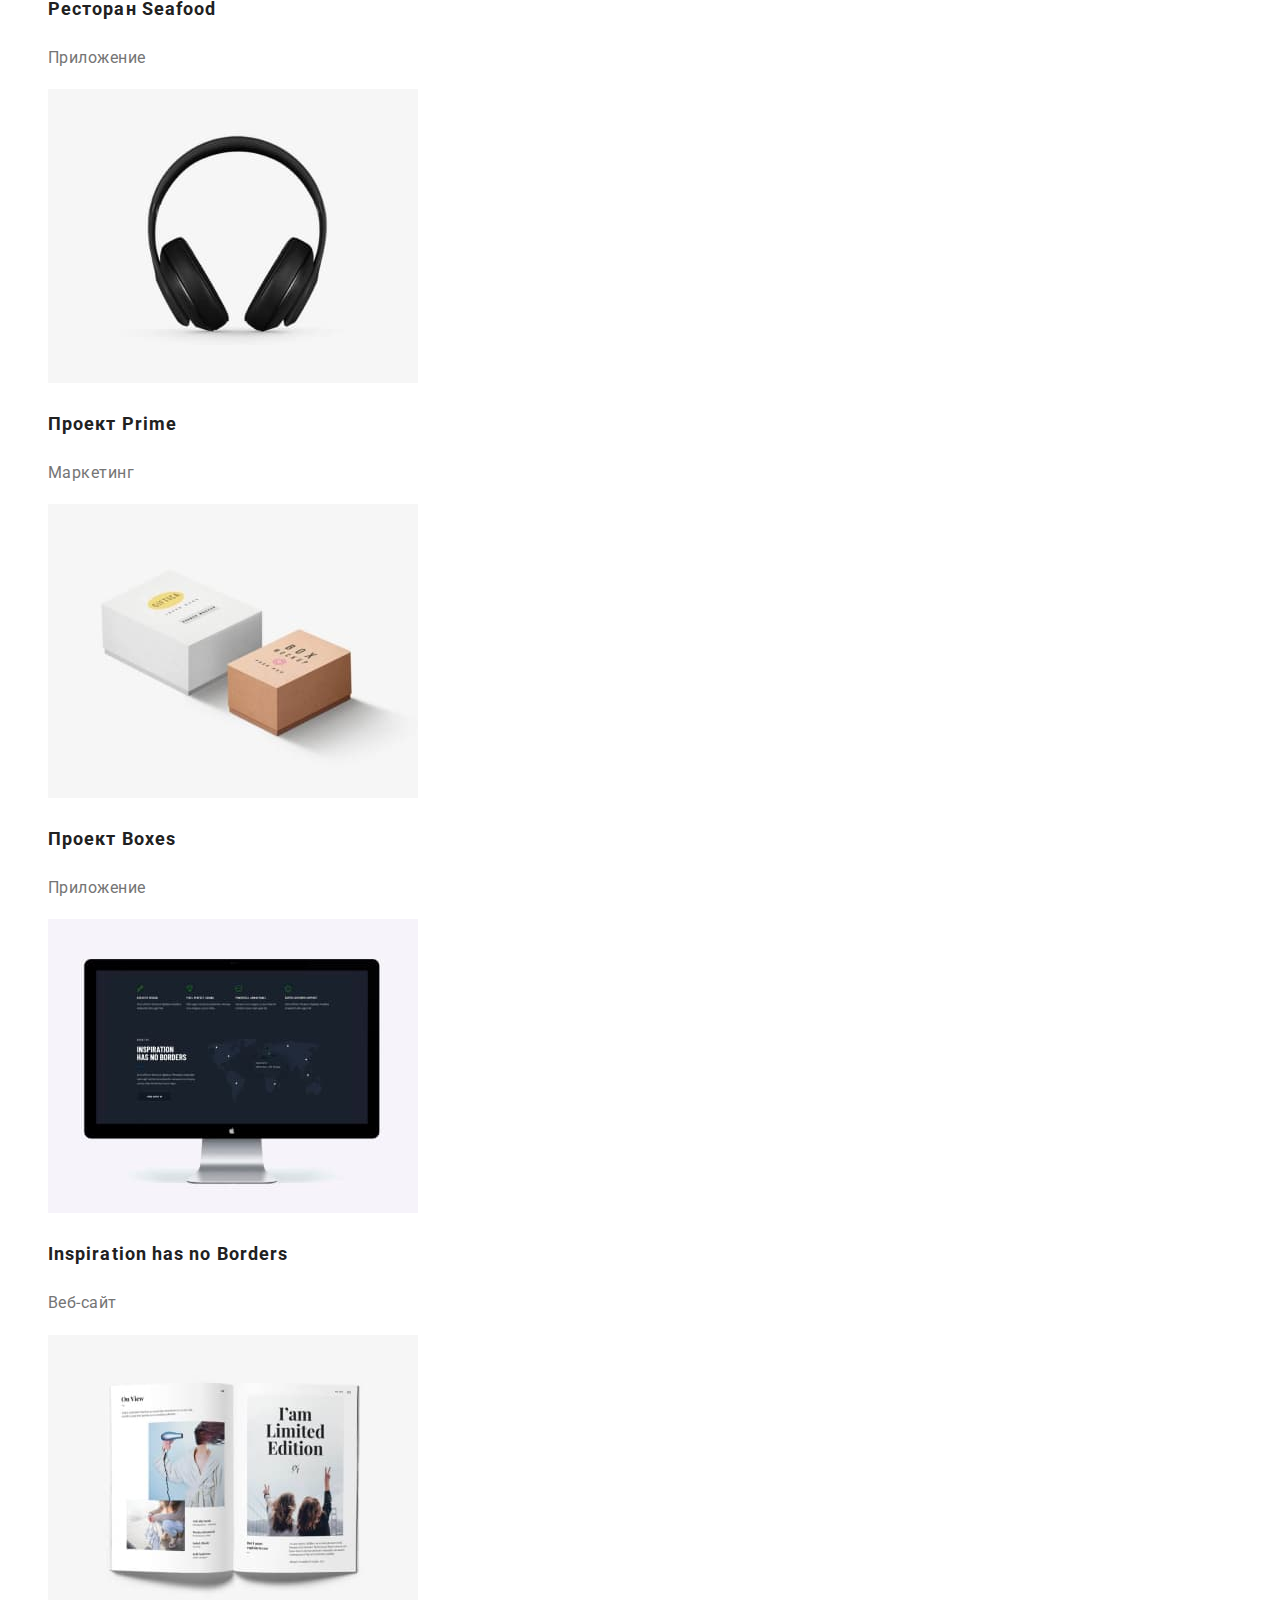
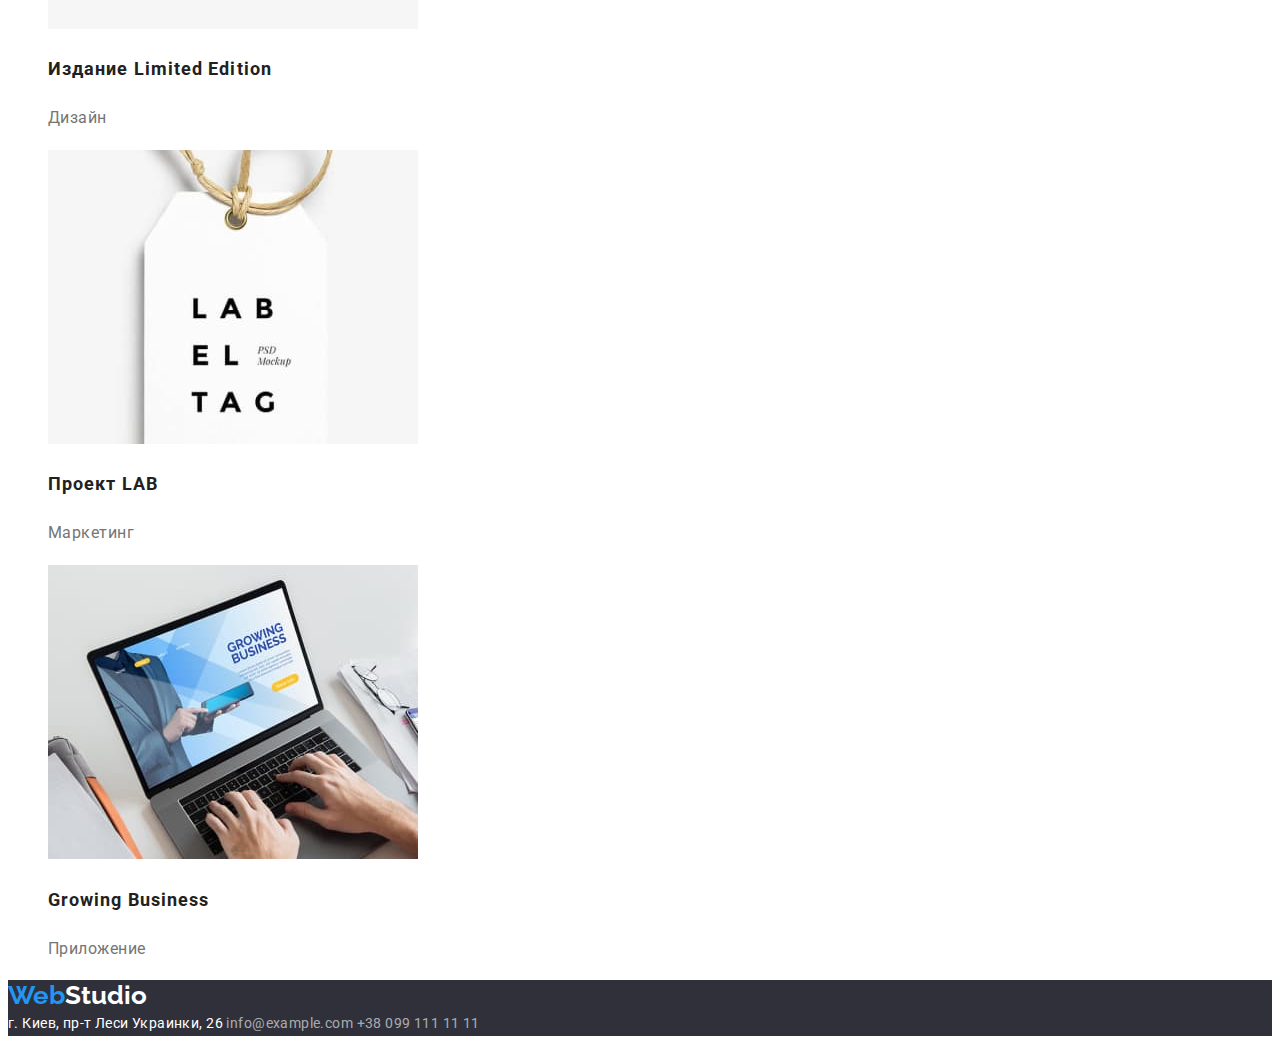
==== commit ea203ba3: "corrections" ====
--- a/portfolio.html
+++ b/portfolio.html
@@ -10,7 +10,7 @@
 </head>
 <body>
     <header>
-        <a href="./index.html" class="logo"><span>Web</span>Studio</a>
+        <a href="./index.html" class="logo"><span class="logo-blue">Web</span>Studio</a>
         <nav>
             <ul class="list">
                 <li>
@@ -61,48 +61,48 @@
     <ul class="portfolio-list">
         <li>
             <img src="./images/portf-1.jpg" alt="Картинка веб-сайта" width="370">
-            <h2>Технокряк</h2>
-            <p>Веб-сайт</p>
+            <h2 class="portfolio-list-title">Технокряк</h2>
+            <p class="portfolio-list-text">Веб-сайт</p>
         </li>
         <li>
             <img src="./images/portf-2.jpg" alt="Пример постера" width="370">
-            <h2>Постер New Orlean vs Golden Star</h2>
-            <p>Дизайн</p>
+            <h2 class="portfolio-list-title">Постер New Orlean vs Golden Star</h2>
+            <p class="portfolio-list-text">Дизайн</p>
         </li>
         <li>
             <img src="./images/portf-3.jpg" alt="Логотип ресторана" width="370">
-            <h2>Ресторан Seafood</h2>
-            <p>Приложение</p>
+            <h2 class="portfolio-list-title">Ресторан Seafood</h2>
+            <p class="portfolio-list-text">Приложение</p>
         </li>
         <li>
             <img src="./images/portf-4.jpg" alt="Изображение наушников" width="370">
-           <h2>Проект Prime</h2>
-            <p>Маркетинг</p>
+           <h2 class="portfolio-list-title">Проект Prime</h2>
+            <p class="portfolio-list-text">Маркетинг</p>
         </li>
         <li>
             <img src="./images/portf-5.jpg" alt="Изображение коробочек" width="370">
-            <h2>Проект Boxes</h2>
-            <p>Приложение</p>
+            <h2 class="portfolio-list-title">Проект Boxes</h2>
+            <p class="portfolio-list-text">Приложение</p>
         </li>
         <li>
             <img src="./images/portf-6.jpg" alt="Илюстрация веб-сайта" width="370">
-            <h2>Inspiration has no Borders</h2>
-            <p>Веб-сайт</p>
+            <h2 class="portfolio-list-title">Inspiration has no Borders</h2>
+            <p class="portfolio-list-text">Веб-сайт</p>
         </li>
         <li>
             <img src="./images/portf-7.jpg" alt="Изображение журнала" width="370">
-            <h2>Издание Limited Edition</h2>
-            <p>Дизайн</p>
+            <h2 class="portfolio-list-title">Издание Limited Edition</h2>
+            <p class="portfolio-list-text">Дизайн</p>
         </li>
         <li>
             <img src="./images/portf-8.jpg" alt="Изображение бирки" width="370">
-           <h2>Проект LAB</h2>
-            <p>Маркетинг</p>
+           <h2 class="portfolio-list-title">Проект LAB</h2>
+            <p class="portfolio-list-text">Маркетинг</p>
         </li>
         <li>
             <img src="./images/portf-9.jpg" alt="Изибражение приложения на лептопе" width="370">
-            <h2>Growing Business</h2>
-            <p>Приложение</p>
+            <h2 class="portfolio-list-title">Growing Business</h2>
+            <p class="portfolio-list-text">Приложение</p>
         </li>
     </ul>
 </section>
@@ -112,8 +112,8 @@
 
 
     <footer>
-        <a href="" class="logo"><span>Web</span>Studio</a>
-        <address>
+        <a href="" class="logo-footer"><span class="logo-blue">Web</span>Studio</a>
+        <address class="adress">
             г. Киев, пр-т Леси Украинки, 26  
             <a href="mailto:info@example.com" class="mail">info@example.com</a>
             <a href="tel:+380991111111" class="tel">+38 099 111 11 11</a>
--- a/css/styles.css
+++ b/css/styles.css
@@ -19,27 +19,38 @@
     
     
 }
-h2,h3,h4{
+/* h2,h3,h4{
     color: var(--main-title-color);
+} */
+
+/* Logo */
+
+.logo{
+    color: var(--main-title-color); 
+}
+.logo, .logo-footer{
+    font-weight: 700;
+    font-size: 26px;
+    line-height: 1.2;
+    text-decoration: none;
+    font-family: 'Raleway', sans-serif;
+}
+.logo-blue{
+    color: var(--main-accent-color);
+}
+.logo-footer{
+    color: var(--main-white-color);
 }
 
 
 
-.logo{
-    font-weight: 700;
-    font-size: 26px;
-    line-height: 1.2;
-    color: var(--main-title-color);
-    text-decoration: none;
-    font-family: 'Raleway', sans-serif;
-}
-.logo > span{
-    color: var(--main-accent-color);
-}
-
 .list, .features-list, .portfolio-list, .button-list{
     list-style: none;
 }
+
+/* site-nav */
+
+
 .site-nav, .mail, .tel{
     text-decoration: none;
     line-height: 1.1;
@@ -52,11 +63,22 @@
 .mail, .tel{
     color: var(--main-text-color);
 }
+.adress .mail, .adress .tel{
+    font-weight: 400;
+    line-height: 1.7;
+    letter-spacing: 0.03em;
+    color: rgba(255, 255, 255, 0.6);
+
+}
 
 .site-nav:hover, .mail:hover,.tel:hover, 
 .site-nav:focus, .mail:focus,.tel:focus{
 color: var(--main-accent-color);
 }
+
+
+
+/* hero */
 .hero-title{
     font-weight: 900;
     font-size: 44px;
@@ -80,32 +102,35 @@
 .hero{
     background-color: #2F303A;
 }
-.features-list h3{
+.features-title{
     font-weight: 700;
     line-height: 1.1;
     letter-spacing: 0.03em;
     text-transform: uppercase;
+    color: var(--main-title-color);
 }
-.features-list p{
+.features-text{
 
 line-height: 1.7;
 letter-spacing: 0.03em;
 }
 
-.produts > h2, .team > h2{
+.products-title, .team-main-title{
     font-weight: 700;
     font-size: 36px;
     line-height: 1.2;
     text-align: center;
     letter-spacing: 0.03em;
+    color: var(--main-title-color); 
 }
-.team h3{
+.team-title{
     font-weight: 500;
     font-size: 16px;
     line-height: 1.2;
     letter-spacing: 0.03em;
+    color: var(--main-title-color); 
 }
-.team p{
+.team-text{
     font-weight: 400;
     font-size: 16px;
     line-height: 1.2;
@@ -114,22 +139,15 @@
 footer{
     background-color: #2F303A;
 }
-footer .logo{
-    color: var(--main-white-color);
-}
-address{
+
+.adress{
     font-weight: 400;
     line-height: 1.7;
     letter-spacing: 0.03em;
     color: var(--main-white-color);
     font-style: normal;
 }
-address a{
-    font-weight: 400;
-    line-height: 1.7;
-    letter-spacing: 0.03em;
-    color: rgba(255, 255, 255, 0.6);
-}
+
 
 /* porfolio */
 
@@ -148,14 +166,14 @@
     color: var(--main-white-color);
 }
 
-.portfolio-list h2{
+.portfolio-list-title{
     font-weight: 700;
     font-size: 18px; 
     line-height: 2;
     letter-spacing: 0.06em;
-
+    color: var(--main-title-color);
 }
-.portfolio-list p{
+.portfolio-list-text{
     font-weight: 400;
     font-size: 16px;
     letter-spacing: 0.03em;
